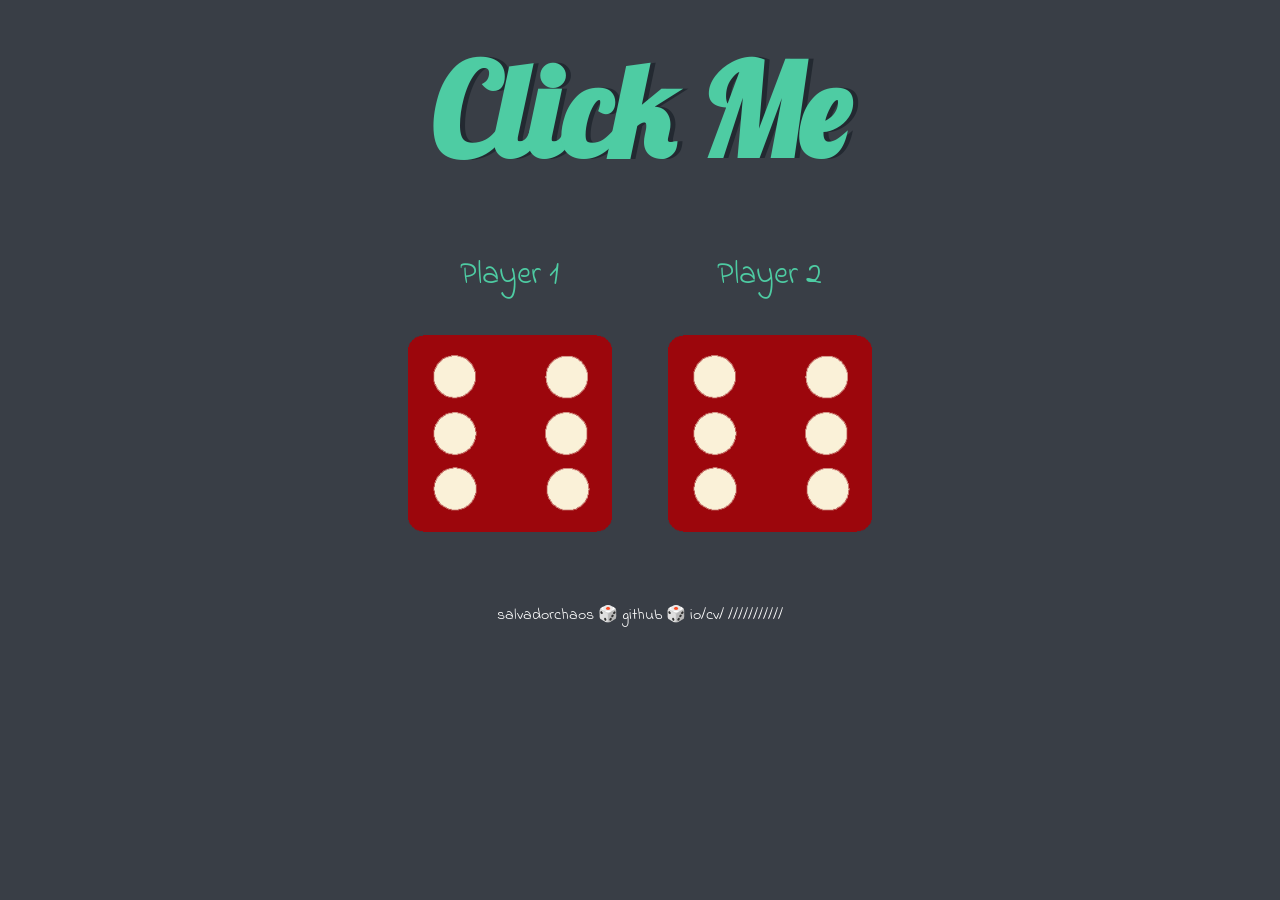
==== index.html @ 17f58b1c "Rename dicee.html to index.html" ====
<!DOCTYPE html>
<html lang="en" dir="ltr">
  <head>
    <meta charset="utf-8">
    <title>Dicee</title>
    <link rel="stylesheet" href="styles.css">
    <link href="https://fonts.googleapis.com/css?family=Indie+Flower|Lobster" rel="stylesheet">
  </head>

  <body>

    <div class="container">
      <h1>Click Me</h1>

      <div class="dice">
        <p>Player 1</p>
        <img class="img1" src="images/dice6.png">
      </div>

      <div class="dice">
        <p>Player 2</p>
        <img class="img2" src="images/dice6.png">
      </div>

    </div>

    <script src="index.js"></script>

  </body>

  <footer>
    <a class="site" href="https://salvadorchaos.github.io/cv/">salvadorchaos 🎲 github 🎲 io/cv/ ///////////</a>
  </footer>
</html>
---- styles.css ----
.container {
  width: 70%;
  margin: auto;
  text-align: center;
}

.dice {
  text-align: center;
  display: inline-block;

}

.site {
  color: white;
  text-decoration: none;
}

body {
  background-color: #393E46;
}

h1 {
  margin: 30px;
  font-family: 'Lobster', cursive;
  text-shadow: 5px 0 #232931;
  font-size: 8rem;
  color: #4ECCA3;
}

p {
  font-size: 2rem;
  color: #4ECCA3;
  font-family: 'Indie Flower', cursive;
}

img {
  width: 80%;
}

footer {
  margin-top: 5%;
  color: #EEEEEE;
  text-align: center;
  font-family: 'Indie Flower', cursive;

}
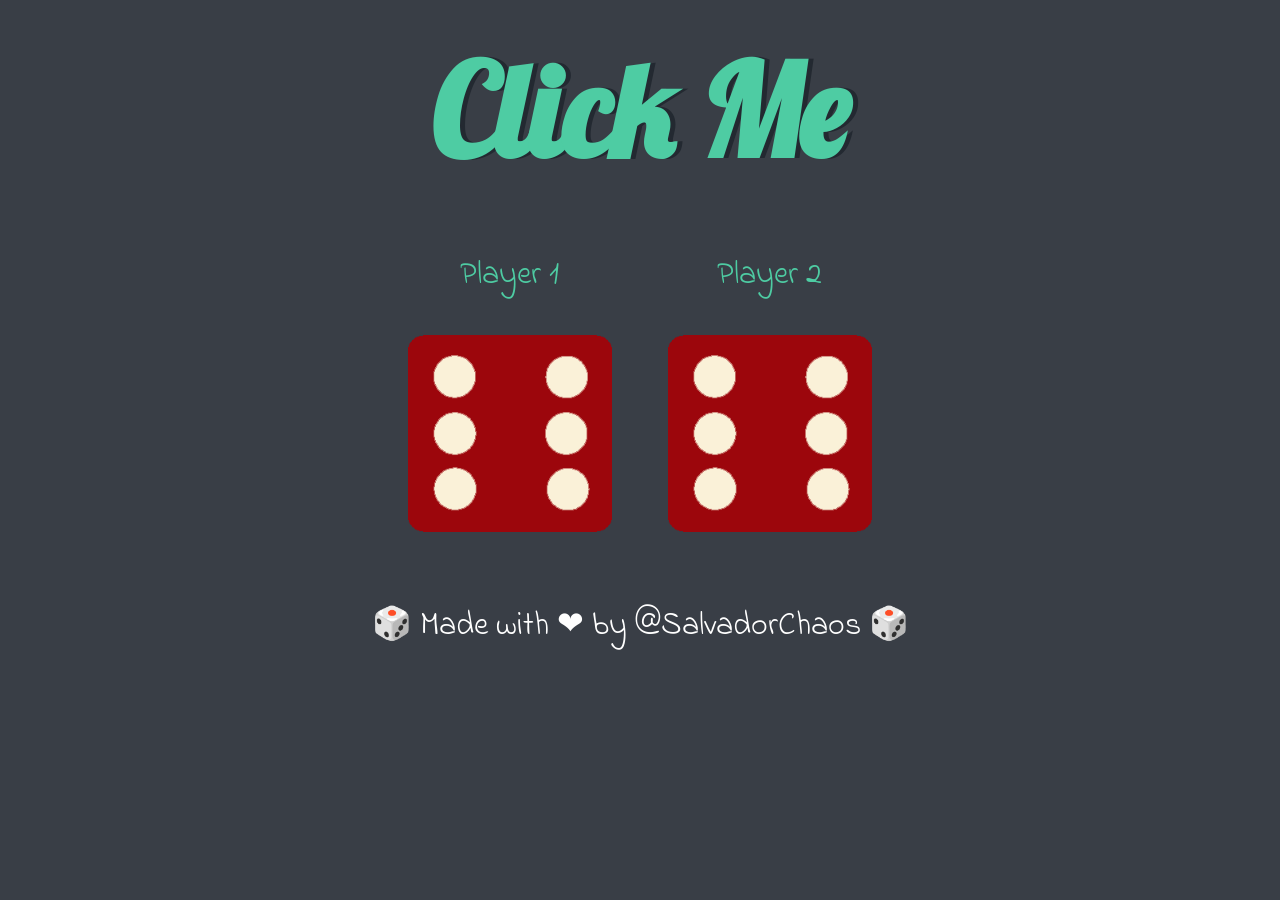
==== commit f9c22dee: "App Update" ====
--- a/index.html
+++ b/index.html
@@ -2,6 +2,7 @@
 <html lang="en" dir="ltr">
   <head>
     <meta charset="utf-8">
+    <meta name="viewport" content="width=device-width, initial-scale=1.0">
     <title>Dicee</title>
     <link rel="stylesheet" href="styles.css">
     <link href="https://fonts.googleapis.com/css?family=Indie+Flower|Lobster" rel="stylesheet">
@@ -29,6 +30,6 @@
   </body>
 
   <footer>
-    <a class="site" href="https://salvadorchaos.github.io/cv/">salvadorchaos 🎲 github 🎲 io/cv/ ///////////</a>
+    <p class="tag">🎲 Made with ❤ by <a class="twitter" href="twitter.com/SalvadorChaos">@SalvadorChaos</a> 🎲</p>
   </footer>
 </html>
--- a/styles.css
+++ b/styles.css
@@ -10,9 +10,18 @@
 
 }
 
-.site {
+.tag {
   color: white;
   text-decoration: none;
+}
+
+.twitter {
+  color: white;
+  text-decoration: none;
+}
+
+.twitter:hover {
+  color: skyblue;
 }
 
 body {
